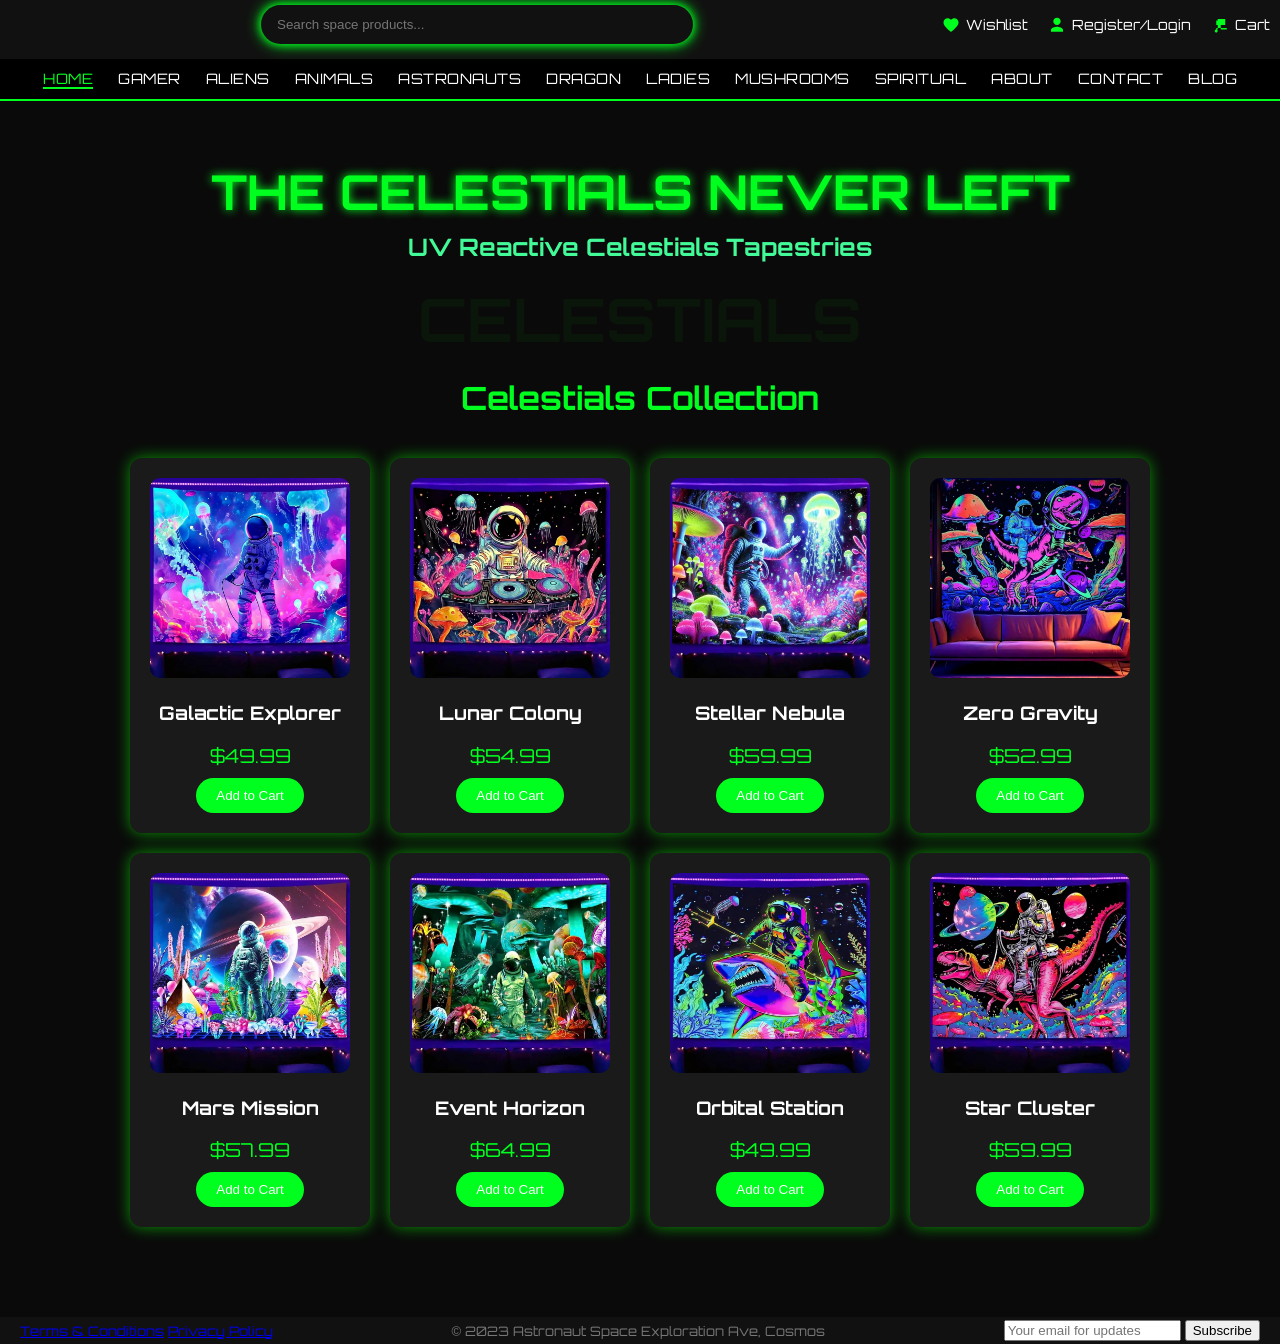
==== aliens.html @ 9de3189a "First commit with initial website version" ====
<!-- astronaut.html -->
<!DOCTYPE html>
<html lang="en">
<head>
  <meta charset="UTF-8">
  <meta name="viewport" content="width=device-width, initial-scale=1">
  <meta name="description" content="Discover premium space-themed UV reactive wall tapestries. Explore cosmic designs and transform your space with our astronaut collection.">
  <title>Astronaut - Space Tapestries</title>
  <link href="https://fonts.googleapis.com/css2?family=Orbitron:wght@500;700&display=swap" rel="stylesheet">
  <style>
    body { margin: 0; background-color: #0a0a0a; color: #fff; font-family: 'Orbitron', sans-serif; }
    .top-bar { display: flex; align-items: center; justify-content: center; background-color: #111; padding: 5px 10px; }
    .search-bar { flex: 0 0 400px; margin: 0 auto; }
    .search-bar input { width: 100%; padding: 12px 16px; border-radius: 25px; border: none; background: #111; color: #fff; box-shadow: 0 0 8px #00ff1e, 0 0 16px #00ff1e; }
    .actions { display: flex; gap: 20px; margin-left: 30px; }
    .actions a { color: #fff; text-decoration: none; font-size: 14px; display: flex; align-items: center; }
    .actions svg { width: 18px; height: 18px; margin-right: 6px; fill: #00ff1e; }
    .actions a:hover, .actions a:hover svg { color: #00ff1e; fill: #00ff1e; }
    header { text-align: center; padding: 60px 20px 30px; position: relative; }
    header::before { content: "CELESTIALS"; position: absolute; top: 180px; left: 50%; transform: translateX(-50%); font-size: 60px; font-weight: bold; color: rgba(21, 255, 0, 0.05); }
    header h1 { font-size: 48px; color: #00ff1e; text-shadow: 0 0 10px #00ff1e; margin: 0; }
    header h2 { font-size: 24px; color: rgb(67, 250, 152); margin-top: 10px; }
    .gallery { width: 100%; max-width: 1200px; margin: auto; padding: 40px 20px; }
    .gallery { display: flex; justify-content: center; gap: 20px; flex-wrap: wrap; }
    .gallery h2 { width: 100%; text-align: center; color: #00ff1e; font-size: 32px; margin-bottom: 20px; }
    .gallery-item { background-color: #1a1a1a; padding: 20px; border-radius: 12px; text-align: center; box-shadow: 0 0 15px rgba(13, 253, 1, 0.571); transition: transform 0.3s; }
    .gallery-item:hover { transform: translateY(-5px); }
    .gallery-item img { width: 200px; height: 200px; object-fit: cover; border-radius: 10px; }
    .price { color: #00ff1e; font-size: 1.2em; margin: 10px 0; }
    .add-to-cart { background: #00ff1e; color: white; border: none; padding: 10px 20px; border-radius: 20px; cursor: pointer; }
    .add-to-cart:hover { background: #00ff1e; }
    footer { background-color: #111; color: #777; padding: 3px 20px; display: flex; justify-content: space-between; align-items: center; font-size: 13px; margin-top: 50px; }
  </style>
</head>
<body>
  <div class="top-bar">
    <div class="search-bar"><input type="text" placeholder="Search space products..."></div>
    <div class="actions">
      <a href="#"><svg viewBox="0 0 24 24"><path d="M12 21.35l-1.45-1.32C5.4 15.36 2 12.28 2 8.5 2 5.42 4.42 3 7.5 3c1.74 0 3.41.81 4.5 2.09C13.09 3.81 14.76 3 16.5 3 19.58 3 22 5.42 22 8.5c0 3.78-3.4 6.86-8.55 11.54L12 21.35z"/></svg>Wishlist</a>
      <a href="#"><svg viewBox="0 0 24 24"><path d="M12 12c2.7 0 4.9-2.2 4.9-4.9S14.7 2.2 12 2.2 7.1 4.4 7.1 7.1 9.3 12 12 12zm0 2.3C9.24 14.3 4 15.87 4 18.65V21h16v-2.35c0-2.78-5.24-4.35-8-4.35z"/></svg>Register/Login</a>
      <a href="#"><svg viewBox="0 0 24 24"><path d="M7 18c-1.1 0-1.99.9-1.99 2S5.9 22 7 22s2-.9 2-2-.9-2-2-2zm0-2h14v2H7v-2zm10-6h-8V4h8v6zm2-6v8H13V4h6zm-2 8H9v6h4v-6h4zm2 0H7v-6h10v6z"/></svg>Cart</a>
    </div>
  </div>
  
<!-- astronaut.html -->
<!DOCTYPE html>
<html lang="en">
<head>
  <!-- Meta tags et liens restent identiques -->
  <style>
    /* Ajouts pour la navigation */
    .main-nav { 
      background: #000;
      padding: 10px 0;
      border-bottom: 2px solid #00ff1e;
    }
    .main-nav nav {
      max-width: 1200px;
      margin: 0 auto;
      display: flex;
      justify-content: center;
      gap: 25px;
      flex-wrap: wrap;
    }
    .main-nav a {
      color: #fff;
      text-decoration: none;
      text-transform: uppercase;
      font-size: 0.9em;
      letter-spacing: 0.5px;
      transition: all 0.3s;
    }
    .main-nav a:hover {
      color: #00ff1e;
      text-shadow: 0 0 10px #00ff1e;
    }
    .main-nav a.active {
      color: #00ff1e;
      border-bottom: 2px solid #00ff1e;
    }
  </style>
</head>
<body>
  <div class="top-bar">
    <!-- La barre supérieure reste identique -->
  </div>

  <!-- Nouvelle barre de navigation -->
  <div class="main-nav">
    <nav>
      <a href="#" class="active">Home</a>
      <a href="#">Gamer</a>
      <a href="#">Aliens</a>
      <a href="#">Animals</a>
      <a href="#">Astronauts</a>
      <a href="#">Dragon</a>
      <a href="#">Ladies</a>
      <a href="#">Mushrooms</a>
      <a href="#">Spiritual</a>
      <a href="#">About</a>
      <a href="#">Contact</a>
      <a href="#">Blog</a>
    </nav>
  </div>

  <!-- Le reste du contenu reste identique -->
  
  <script>
    // Ajout de l'effet actif pour la navigation
    document.querySelectorAll('.main-nav a').forEach(link => {
      link.addEventListener('click', function(e) {
        e.preventDefault();
        document.querySelector('.main-nav a.active')?.classList.remove('active');
        this.classList.add('active');
      });
    });
  </script>
</body>
</html>

  <header>
    <h1>THE CELESTIALS NEVER LEFT</h1>
    <h2>UV Reactive Celestials Tapestries</h2>
  </header>

  <section class="gallery">
    <h2>Celestials Collection</h2>
    
    <div class="gallery-item">
      <img src="Images/Astronaut/Astro1.jpeg" alt="Galactic Explorer">
      <h3>Galactic Explorer</h3>
      <p class="price">$49.99</p>
      <button class="add-to-cart">Add to Cart</button>
    </div>

    <div class="gallery-item">
      <img src="Images/Astronaut/Astro2.jpeg" alt="Lunar Colony">
      <h3>Lunar Colony</h3>
      <p class="price">$54.99</p>
      <button class="add-to-cart">Add to Cart</button>
    </div>

    <div class="gallery-item">
      <img src="Images/Astronaut/Astro3.jpeg" alt="Stellar Nebula">
      <h3>Stellar Nebula</h3>
      <p class="price">$59.99</p>
      <button class="add-to-cart">Add to Cart</button>
    </div>

    <div class="gallery-item">
      <img src="Images/Astronaut/Astro4.jpeg" alt="Zero Gravity">
      <h3>Zero Gravity</h3>
      <p class="price">$52.99</p>
      <button class="add-to-cart">Add to Cart</button>
    </div>

    <div class="gallery-item">
      <img src="Images/Astronaut/Astro5.jpeg" alt="Mars Mission">
      <h3>Mars Mission</h3>
      <p class="price">$57.99</p>
      <button class="add-to-cart">Add to Cart</button>
    </div>

    <div class="gallery-item">
      <img src="Images/Astronaut/Astro6.jpeg" alt="Event Horizon">
      <h3>Event Horizon</h3>
      <p class="price">$64.99</p>
      <button class="add-to-cart">Add to Cart</button>
    </div>

    <div class="gallery-item">
      <img src="Images/Astronaut/Astro7.jpeg" alt="Orbital Station">
      <h3>Orbital Station</h3>
      <p class="price">$49.99</p>
      <button class="add-to-cart">Add to Cart</button>
    </div>

    <div class="gallery-item">
      <img src="Images/Astronaut/Astro8.jpeg" alt="Star Cluster">
      <h3>Star Cluster</h3>
      <p class="price">$59.99</p>
      <button class="add-to-cart">Add to Cart</button>
    </div>
  </section>

  <footer>
    <div class="footer-left">
      <a href="terms.html">Terms & Conditions</a>
      <a href="policy.html">Privacy Policy</a>
    </div>
    <div class="footer-center">
      <span>&copy; 2023 Astronaut</span>
      <span>Space Exploration Ave, Cosmos</span>
    </div>
    <div class="footer-right">
      <input type="email" placeholder="Your email for updates">
      <button>Subscribe</button>
    </div>
  </footer>

  <script>
    // Basic cart functionality
    let cart = [];
    
    document.querySelectorAll('.add-to-cart').forEach(button => {
      button.addEventListener('click', function() {
        const product = this.parentElement;
        const productName = product.querySelector('h3').textContent;
        const productPrice = product.querySelector('.price').textContent;
        
        cart.push({
          name: productName,
          price: parseFloat(productPrice.replace('$', ''))
        });
        
        updateCartCounter();
        showAddedToCart(productName);
      });
    });

    function updateCartCounter() {
      const cartCounter = document.querySelector('.actions a:last-child');
      cartCounter.textContent = `Cart (${cart.length})`;
    }

    function showAddedToCart(productName) {
      const notification = document.createElement('div');
      notification.style.position = 'fixed';
      notification.style.bottom = '20px';
      notification.style.right = '20px';
      notification.style.backgroundColor = '#00a2ff';
      notification.style.color = 'white';
      notification.style.padding = '15px';
      notification.style.borderRadius = '10px';
      notification.textContent = `${productName} added to cart!`;
      
      document.body.appendChild(notification);
      
      setTimeout(() => {
        notification.remove();
      }, 2000);
    }
  </script>
</body>
</html>
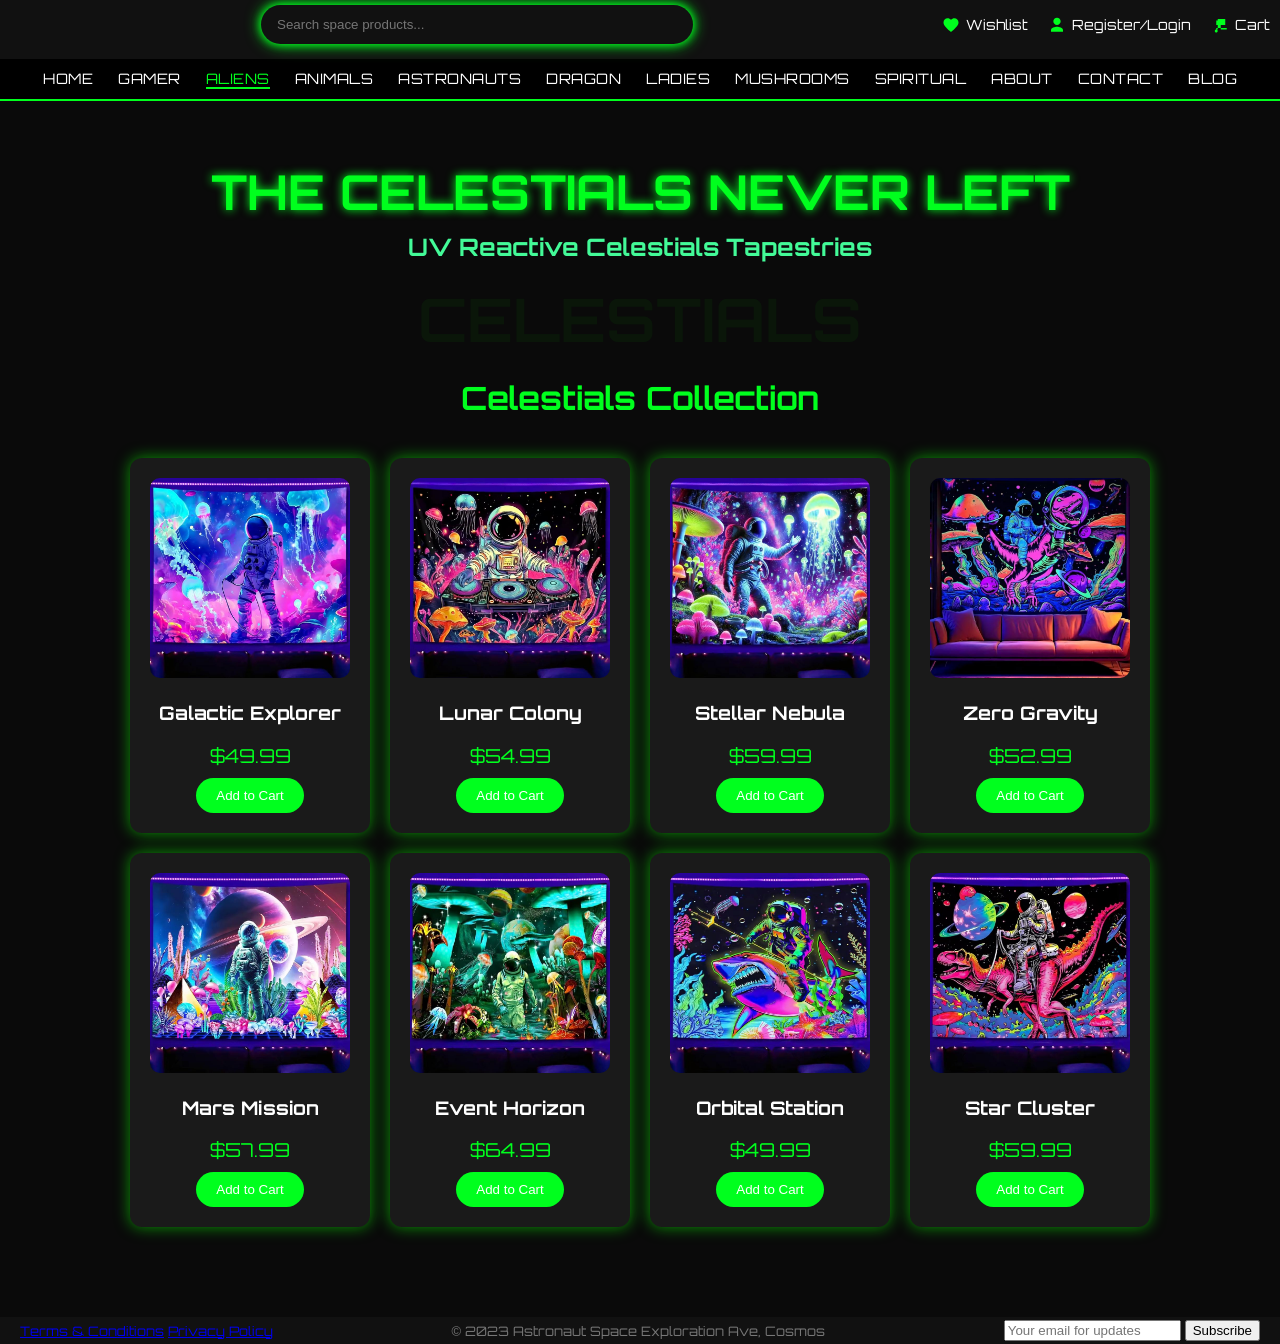
==== commit 82e955b0: "Ajout de la fonctionnalité Modif" ====
--- a/aliens.html
+++ b/aliens.html
@@ -88,18 +88,18 @@
   <!-- Nouvelle barre de navigation -->
   <div class="main-nav">
     <nav>
-      <a href="#" class="active">Home</a>
-      <a href="#">Gamer</a>
-      <a href="#">Aliens</a>
-      <a href="#">Animals</a>
-      <a href="#">Astronauts</a>
-      <a href="#">Dragon</a>
-      <a href="#">Ladies</a>
-      <a href="#">Mushrooms</a>
-      <a href="#">Spiritual</a>
-      <a href="#">About</a>
-      <a href="#">Contact</a>
-      <a href="#">Blog</a>
+      <a href="index.html">Home</a>
+      <a href="gamer.html">Gamer</a>
+      <a href="aliens.html" class="active">Aliens</a>
+      <a href="animals.html">Animals</a>
+      <a href="astronaut.html">Astronauts</a>
+      <a href="dragon.html">Dragon</a>
+      <a href="ladies.html">Ladies</a>
+      <a href="mushrooms.html">Mushrooms</a>
+      <a href="spiritual.html">Spiritual</a>
+      <a href="about.html">About</a>
+      <a href="contact.html">Contact</a>
+      <a href="blog.html">Blog</a>
     </nav>
   </div>
 
